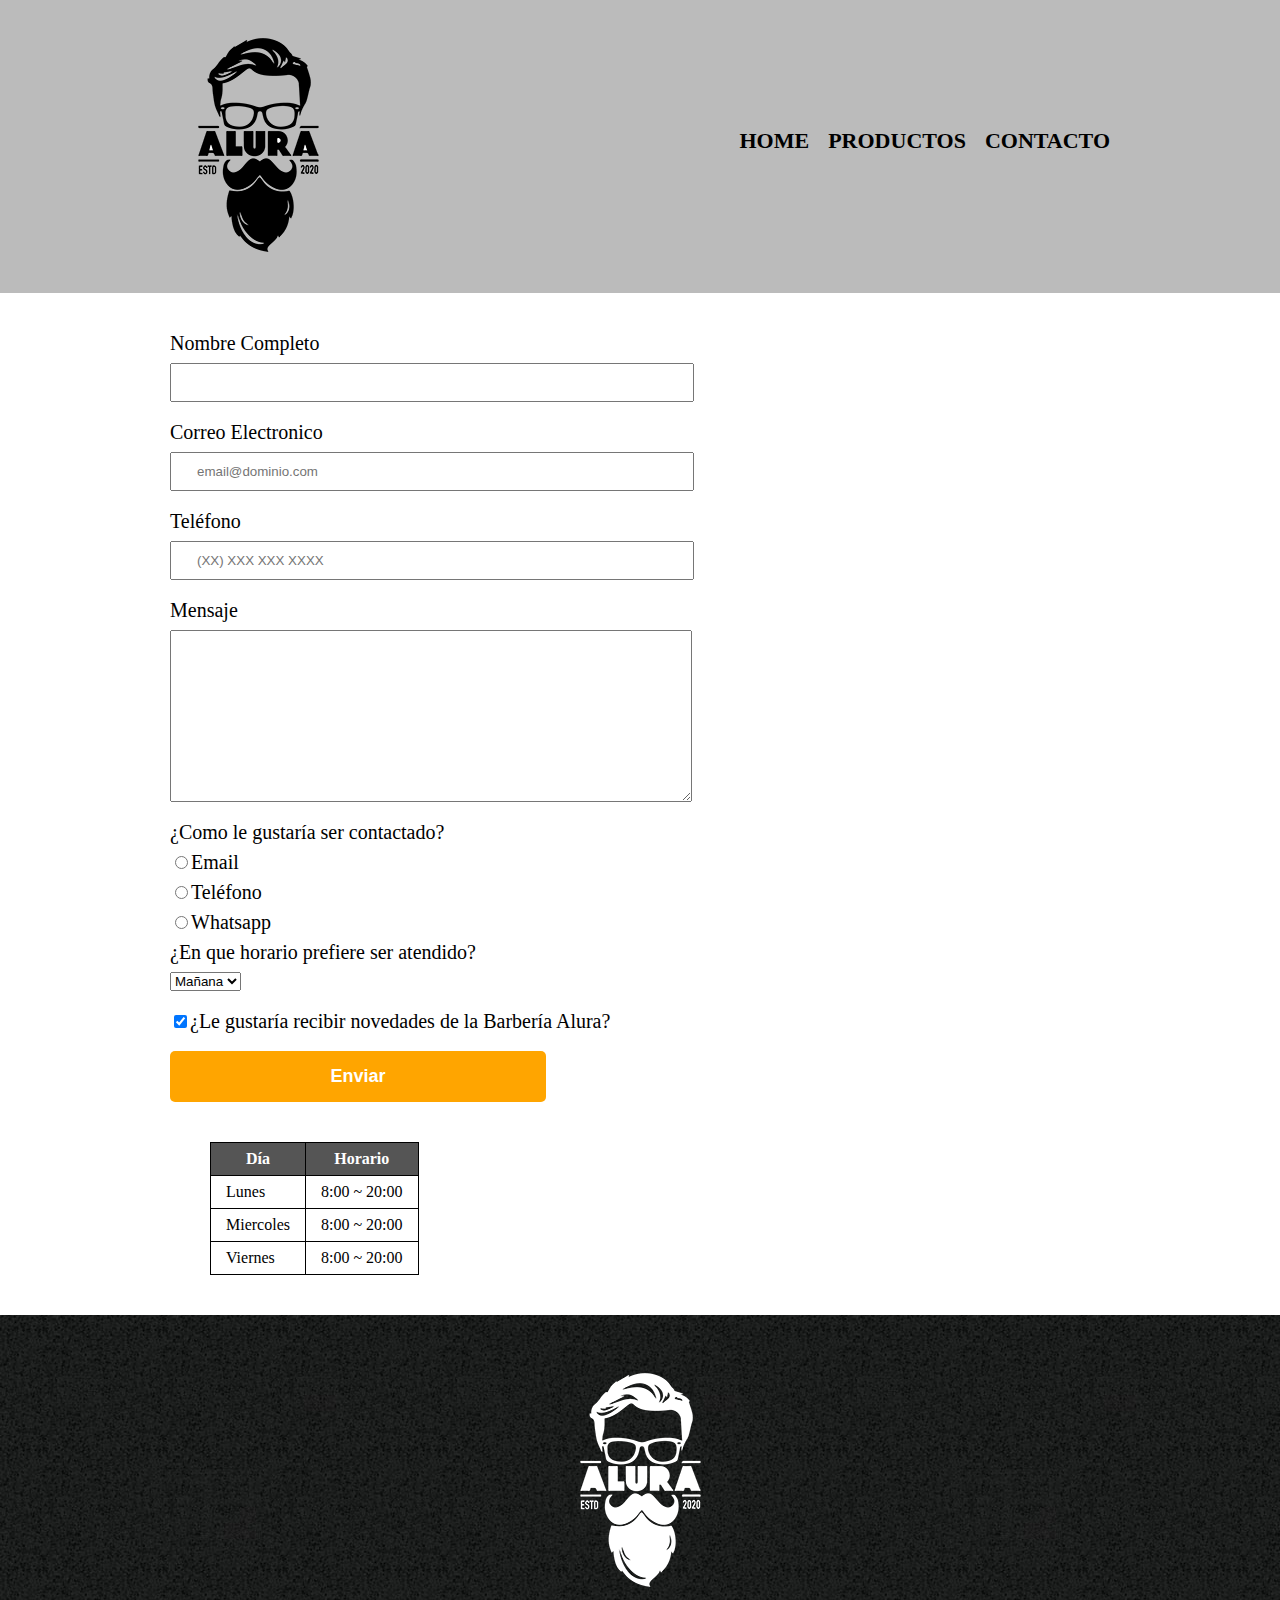
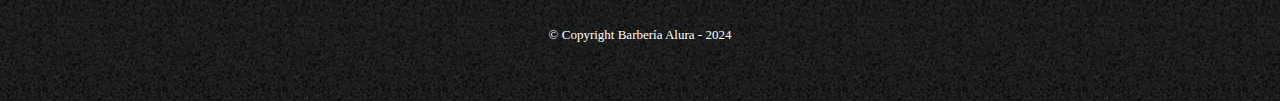
==== contacto.html @ 52f67c71 "Pagina Contactos Terminada" ====
<!DOCTYPE html>
<html lang="en">
    <head>
        <meta charset="UTF-8">
        <meta name="viewport" content="width=device-width, initial-scale=1.0">
        <title>Contacto - Barberia Alura</title>
        <link rel="stylesheet" href="reset.css">
        <link rel="stylesheet" href="style.css">
    </head>
    <body>
        <header>
            <div class="caja">
                        <h1>
                            <img src="imagenes/logo.png" alt="">
                        </h1>
                        <nav>
                                    <ul>
                                        <li> <a href="index.html">HOME</a></li>
                                        <li> <a href="productos.html">PRODUCTOS</a></li>
                                        <li><a href="contacto.html">CONTACTO</a></li>
                                    </ul>
                        </nav>
            </div>
        </header>
        <main>
            <form action="">
                <label for="nombrecompleto">Nombre Completo</label>
                <input type="text" id="nombrecompleto" class="input-padron" required>

                <label for="correoelectronico">Correo Electronico</label>
                <input type="email" id="correoelectronico" class="input-padron" required placeholder="email@dominio.com">

                <label for="telefono">Teléfono</label>
                <input type="tel" id="telefono" class="input-padron" required placeholder="(XX) XXX XXX XXXX">

                <label for="mensaje">Mensaje</label>
                <textarea name="" id="mensaje" cols="50" rows="10" class="input-padron"></textarea>

                <fieldset>
                    <legend>¿Como le gustaría ser contactado?</legend>
    
                    <label for="radio-email"><input type="radio" name="contacto" value="email" id="radio-email">Email</label>
    
                    <label for="radio-email"><input type="radio" name="contacto" value="email" id="radio-telefono">Teléfono</label>
                    
    
                    <label for="radio-email"><input type="radio" name="contacto" value="email" id="radio-whatsapp">Whatsapp</label>
                    
    
                </fieldset>

                <fieldset>
                    <legend>¿En que horario prefiere ser atendido?</legend>
                    <select id="">
                        <option value="">Mañana</option>
                        <option value="">Tarde</option>
                        <option value="">Noche</option>
                    </select>
                </fieldset>
                <label class="checkbox  "><input type="checkbox" checked>¿Le gustaría recibir novedades de la Barbería Alura?</label>
                <input type="submit" id="" value="Enviar" class="enviar">
            </form>
            <table>
                <thead>
                    <tr>
                        <th>Día</th>
                        <th>Horario</th>
                    </tr>
                </thead>
                <tbody>
                    <tr>
                        <td>Lunes</td>
                        <td>8:00 ~ 20:00</td>
                    </tr>                <tr>
                        <td>Miercoles</td>
                        <td>8:00 ~ 20:00</td>
                    </tr>                <tr>
                        <td>Viernes</td>
                        <td>8:00 ~ 20:00</td>
                    </tr>
                </tbody>


            </table>
        </main>
        <footer>
            <img src="imagenes/logo-blanco.png" alt="">
            <p class="Copyright">© Copyright Barbería Alura - 2024</p>
        </footer>
    </body>
</html>
---- style.css ----
header{
    background-color: #BBBBBB;
    padding: 20px 0;
}

.caja{
    width: 940px;
    position: relative;
    margin: 0 auto;
}

nav{
    position: absolute;
    top: 110px;
    right: 0;
}

nav li{
    display: inline;
    margin: 0 0 0 15px;
}

nav a{
    text-transform: uppercase;
    color: black;
    font-weight: bold;
    font-size: 22px;
    text-decoration: none;
}

nav a:hover{
    color: #c78c19;
    text-decoration: underline;
}

.productos{
    width: 940px;
    margin: 0 auto;
    padding: 50px;
}

.productos li{
    display: inline-block;
    text-align: center;
    width: 30%;
    vertical-align: top;
    margin: 0 1.49%;
    padding: 30px 20px;
    box-sizing: border-box;
    border: 2px black solid;
    border-radius: 10px;
}

.productos li:hover{
    border-color: #c78c19;
    font-size: 33px;
}

.productos li:hover h2{
    font-size: 33px;
}

.productos li:active{
    border-color: #088c19;
}

.productos h2{
    font-size: 30px;
    font-weight: bold;
}

.producto-descripcion{
    font-size: 18px;
}

.producto-precio{
    font-size: 20px;
    font-weight: bold;
    margin-top: 10px;
}

footer{
    text-align: center;
    background: url(imagenes/bg.jpg);
    padding: 40px;
}

.Copyright{
    color: white;
    font-size: 13px;
    margin: 20px;
}

main{
    width: 940px;
    margin: 0 auto;
}

form{
    margin: 40px 0;}

form label, form legend{
    display: block;
    font-size: 20px;
    margin: 0 0 10px;
}

.input-padron{
    display: block;
    margin: 0 0 20px;
    padding: 10px 25px;
    width: 50%;
}

.checkbox{
    margin:20px 0px;
}

.enviar{
    width: 40%;
    padding: 15px 0;
    font-size: 18px;
    font-weight: bold;
    color: white;
    background: orange;
    border: none;
    border-radius: 5px;
    cursor: pointer;
    transition: 0.5s all;
}

.enviar:hover{
    background-color: darkorange;
    transform: scale(1.05);
}

table{
    margin: 40px 40px;
}

thead{
    background-color: #555555;
    color: white;
    font-weight: bold;
}

td, th{
    border: 1px solid black;
    padding: 8px 15px;
}
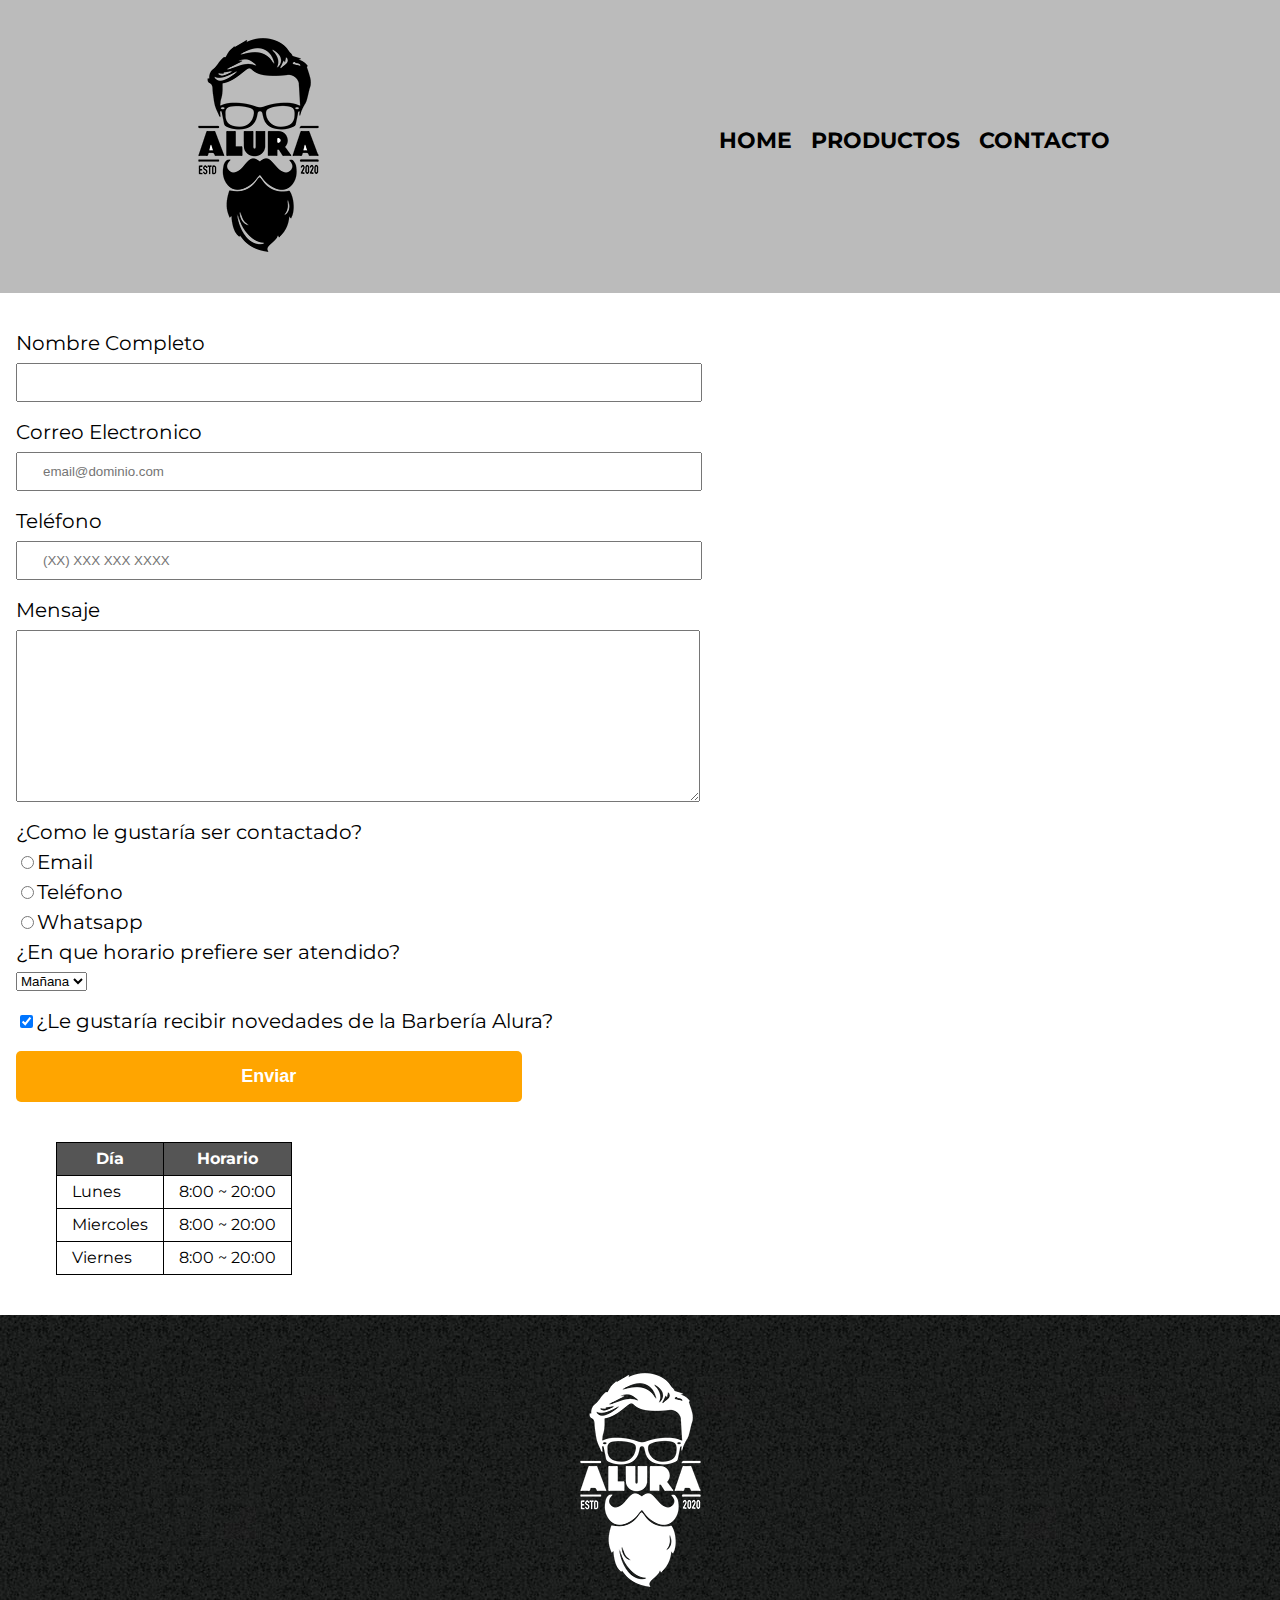
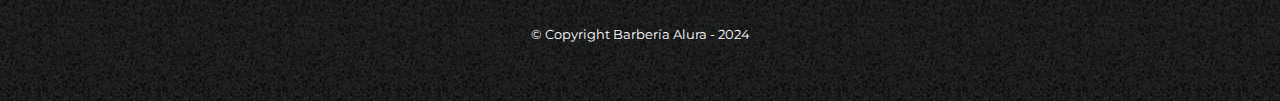
==== commit f184740c: "Barbería terminada" ====
--- a/contacto.html
+++ b/contacto.html
@@ -6,8 +6,12 @@
         <title>Contacto - Barberia Alura</title>
         <link rel="stylesheet" href="reset.css">
         <link rel="stylesheet" href="style.css">
+        <link rel="preconnect" href="https://fonts.googleapis.com">
+        <link rel="preconnect" href="https://fonts.gstatic.com" crossorigin>
+        <link href="https://fonts.googleapis.com/css2?family=Montserrat:wght@300&display=swap" rel="stylesheet">
+
     </head>
-    <body>
+    <body class="contacto-body">
         <header>
             <div class="caja">
                         <h1>
@@ -22,7 +26,7 @@
                         </nav>
             </div>
         </header>
-        <main>
+        <main class="form">
             <form action="">
                 <label for="nombrecompleto">Nombre Completo</label>
                 <input type="text" id="nombrecompleto" class="input-padron" required>
--- a/style.css
+++ b/style.css
@@ -1,3 +1,7 @@
+body{
+    font-family: 'Montserrat', sans-serif;
+}
+
 header{
     background-color: #BBBBBB;
     padding: 20px 0;
@@ -44,7 +48,7 @@
     text-align: center;
     width: 30%;
     vertical-align: top;
-    margin: 0 1.49%;
+    margin: 0 1.47%;
     padding: 30px 20px;
     box-sizing: border-box;
     border: 2px black solid;
@@ -89,11 +93,6 @@
     color: white;
     font-size: 13px;
     margin: 20px;
-}
-
-main{
-    width: 940px;
-    margin: 0 auto;
 }
 
 form{
@@ -110,6 +109,10 @@
     margin: 0 0 20px;
     padding: 10px 25px;
     width: 50%;
+}
+
+.form{
+    padding-left: 1em;
 }
 
 .checkbox{
@@ -147,4 +150,124 @@
 td, th{
     border: 1px solid black;
     padding: 8px 15px;
-}+}
+
+/*CSS INDEX*/
+
+.principal{
+    padding: 3em 0;
+    background-color: #FEFEFE;
+    width: 940px;
+    margin: 0 auto;
+}
+
+
+.banner{
+    width: 100%;
+}
+
+.titulo-principal{
+    text-align: center;
+    font-size: 2em;
+    margin: 0 0 1em;
+    clear: left;
+}
+
+.principal p{
+    margin: 0 0 1em;
+}
+
+.principal strong{
+    font-weight: bold;
+}
+
+.principal em{
+    font-style: italic;
+}
+
+.utensilios{
+    width: 120px;
+    float: left;
+    margin: 0 20px 20px 0;
+}
+
+.mapa{
+    padding: 3em 0;
+    background: linear-gradient(#FEFEFE, #888888)
+}
+
+.mapa p{
+    margin: 0 0 2em;
+    text-align: center;
+}
+
+.mapa-contenido{
+    width: 940px;
+    margin: 0 auto;
+}
+
+.diferenciales{
+    padding: 3em 0;
+    background-color: #888888;
+}
+
+.contenido-diferenciales{
+    width: 640px;
+    margin: 0 auto;
+}
+
+.lista-diferenciales{
+    width: 40%;
+    display: inline-block;
+    vertical-align: top;
+}
+
+.items{
+    line-height: 1.5;
+}
+
+.items::before{
+    content: "★ ";
+}
+
+.items:nth-child(1){
+    font-weight: bold;
+}
+
+.imagen-diferenciales{
+    width: 60%;
+    transition: 400ms;
+    box-shadow: 10px 10px 30px 15px black;
+}
+
+.imagen-diferenciales:hover{
+    opacity: 0.3;
+}
+
+.video{
+    width: 560px;
+    margin: 1em auto;
+}
+
+
+
+@media screen and (max-width:480px) {
+    h1{
+        text-align: center;
+    }
+    nav{
+        position: static;
+    }
+
+    .productos li{
+        width: 100%;
+        display: inline-block;
+    }
+
+    .caja, .principal, .contenido-diferenciales, .video, .mapa-contenido, .productos{
+        width: auto;
+    }
+    .lista-diferenciales, .imagen-diferenciales{
+        width: 100%;
+    }
+}
